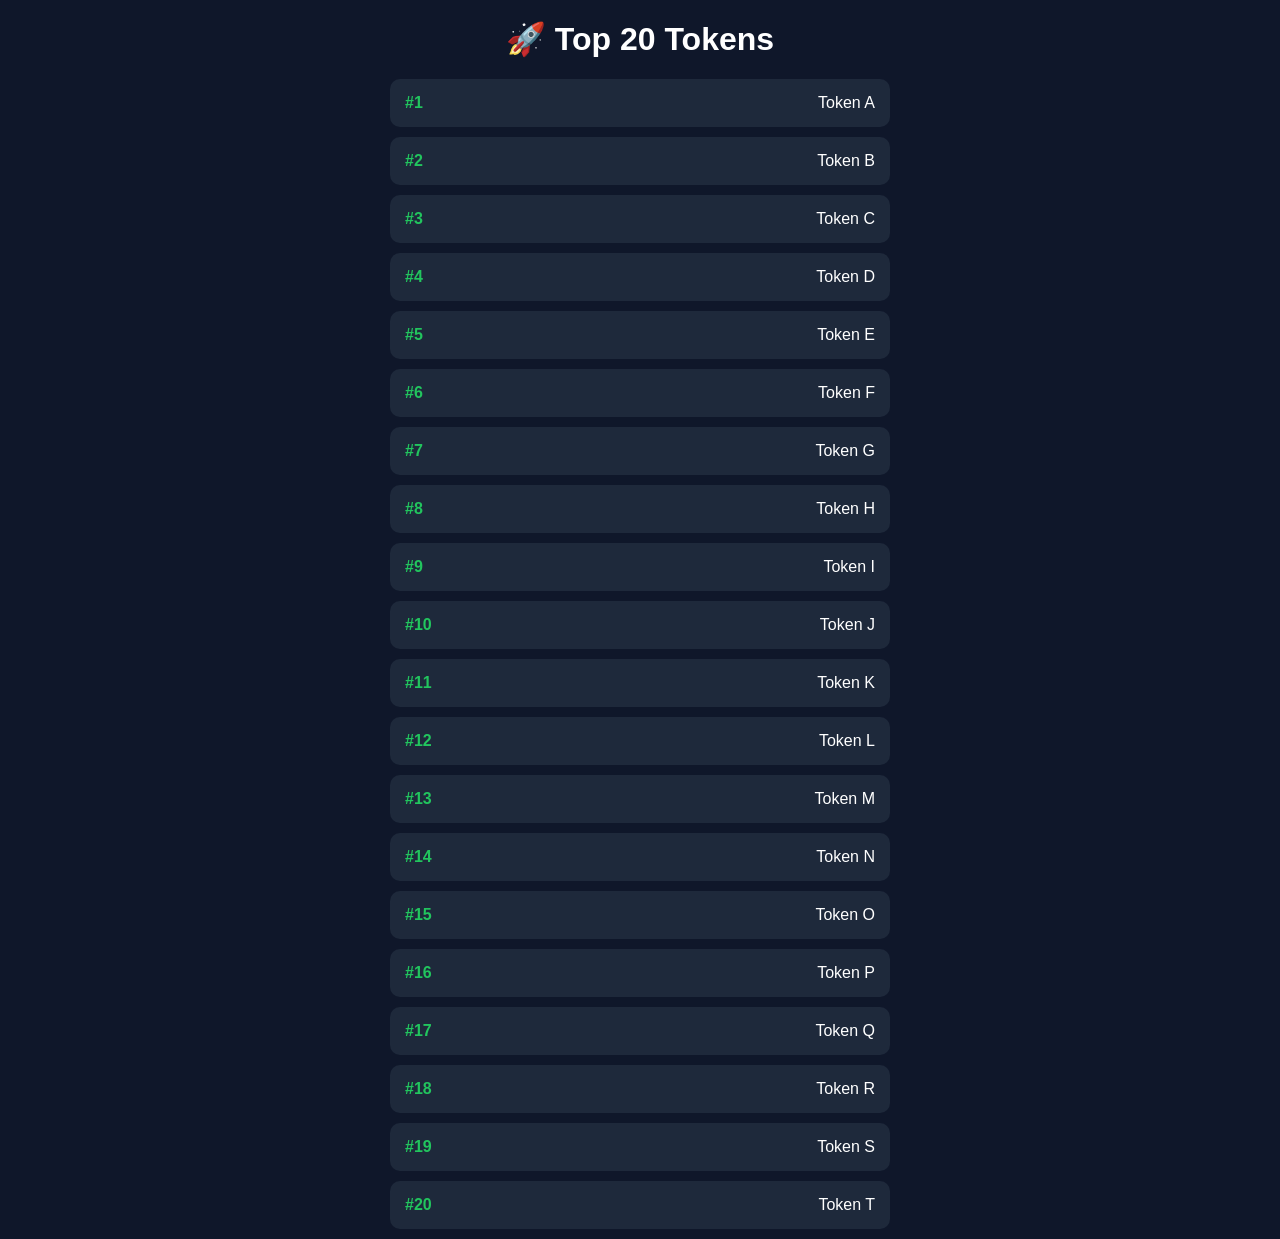
==== index.html @ 3c740f21 "Add index.html for Top Tokens display" ====
<!DOCTYPE html>
<html lang="en">
<head>
  <meta charset="UTF-8">
  <title>Top Tokens</title>
  <style>
    body {
      font-family: Arial;
      background: #0f172a;
      color: white;
      text-align: center;
    }

    h1 {
      margin-top: 20px;
    }

    .token-list {
      max-width: 500px;
      margin: auto;
      padding: 0;
    }

    .token {
      background: #1e293b;
      margin: 10px 0;
      padding: 15px;
      border-radius: 10px;
      display: flex;
      justify-content: space-between;
    }

    .rank {
      font-weight: bold;
      color: #22c55e;
    }
  </style>
</head>
<body>

<h1>🚀 Top 20 Tokens</h1>

<div class="token-list">

  <!-- Tokens 1 to 20 -->
  <div class="token"><span class="rank">#1</span> <span>Token A</span></div>
  <div class="token"><span class="rank">#2</span> <span>Token B</span></div>
  <div class="token"><span class="rank">#3</span> <span>Token C</span></div>
  <div class="token"><span class="rank">#4</span> <span>Token D</span></div>
  <div class="token"><span class="rank">#5</span> <span>Token E</span></div>
  <div class="token"><span class="rank">#6</span> <span>Token F</span></div>
  <div class="token"><span class="rank">#7</span> <span>Token G</span></div>
  <div class="token"><span class="rank">#8</span> <span>Token H</span></div>
  <div class="token"><span class="rank">#9</span> <span>Token I</span></div>
  <div class="token"><span class="rank">#10</span> <span>Token J</span></div>
  <div class="token"><span class="rank">#11</span> <span>Token K</span></div>
  <div class="token"><span class="rank">#12</span> <span>Token L</span></div>
  <div class="token"><span class="rank">#13</span> <span>Token M</span></div>
  <div class="token"><span class="rank">#14</span> <span>Token N</span></div>
  <div class="token"><span class="rank">#15</span> <span>Token O</span></div>
  <div class="token"><span class="rank">#16</span> <span>Token P</span></div>
  <div class="token"><span class="rank">#17</span> <span>Token Q</span></div>
  <div class="token"><span class="rank">#18</span> <span>Token R</span></div>
  <div class="token"><span class="rank">#19</span> <span>Token S</span></div>
  <div class="token"><span class="rank">#20</span> <span>Token T</span></div>

</div>

</body>
</html>
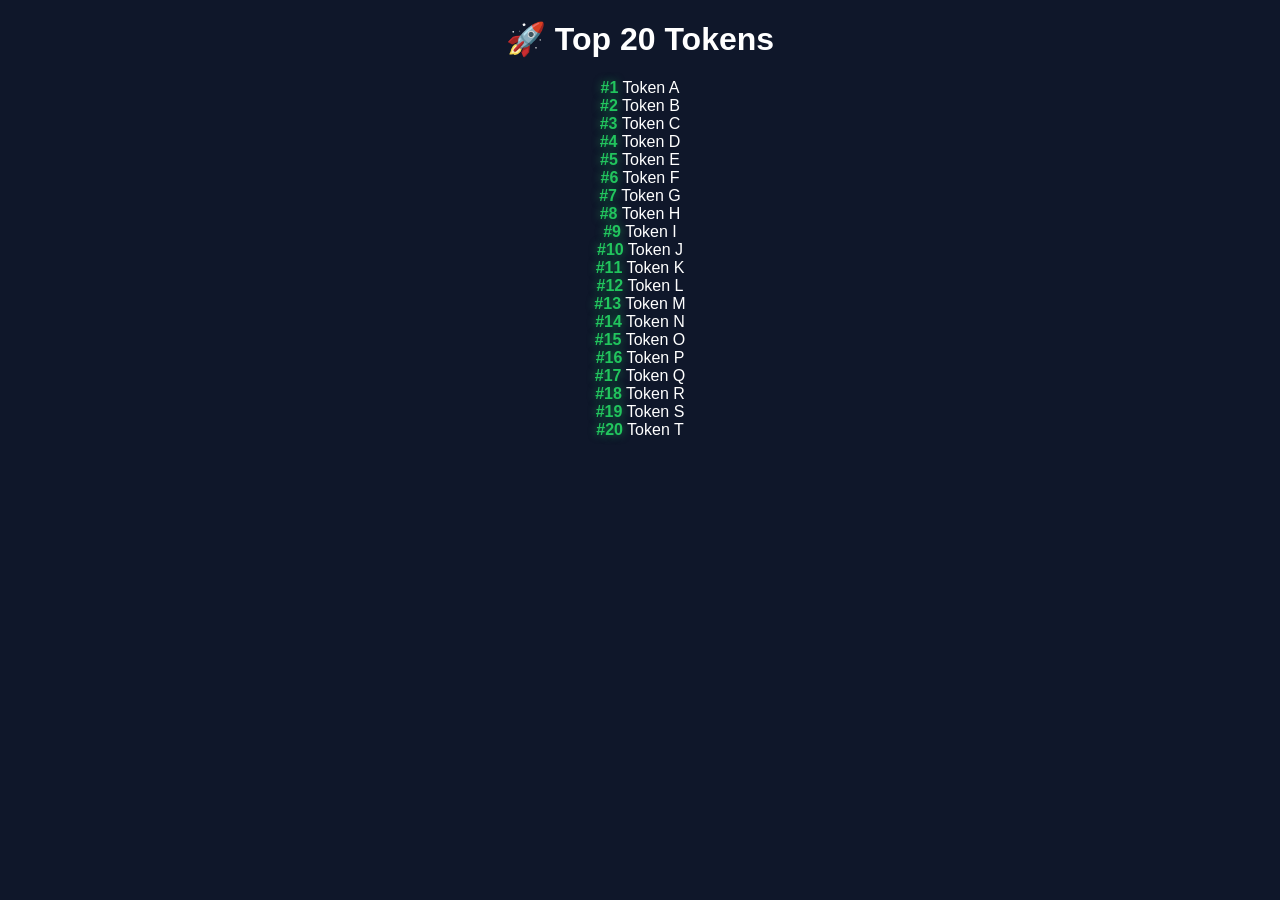
==== commit e082be28: "Update index.html" ====
--- a/index.html
+++ b/index.html
@@ -21,18 +21,34 @@
       padding: 0;
     }
 
-    .token {
-      background: #1e293b;
-      margin: 10px 0;
-      padding: 15px;
-      border-radius: 10px;
-      display: flex;
-      justify-content: space-between;
-    }
+    ..token {
+  background: #1e293b;
+  margin: 10px 0;
+  padding: 15px;
+  border-radius: 12px;
+  display: flex;
+  justify-content: space-between;
+  transition: all 0.25s ease;
+  cursor: pointer;
+}
 
-    .rank {
-      font-weight: bold;
-      color: #22c55e;
+/* Hover (desktop) */
+.token:hover {
+  transform: translateY(-5px) scale(1.02);
+  background: #334155;
+  box-shadow: 0 10px 25px rgba(0,0,0,0.4);
+}
+
+/* Click / tap (mobile) */
+.token:active {
+  transform: scale(0.97);
+  background: #475569;
+}
+
+  .rank {
+     font-weight: bold;
+     color: #22c55e;
+     text-shadow: 0 0 8px rgba(34,197,94,0.6);
     }
   </style>
 </head>
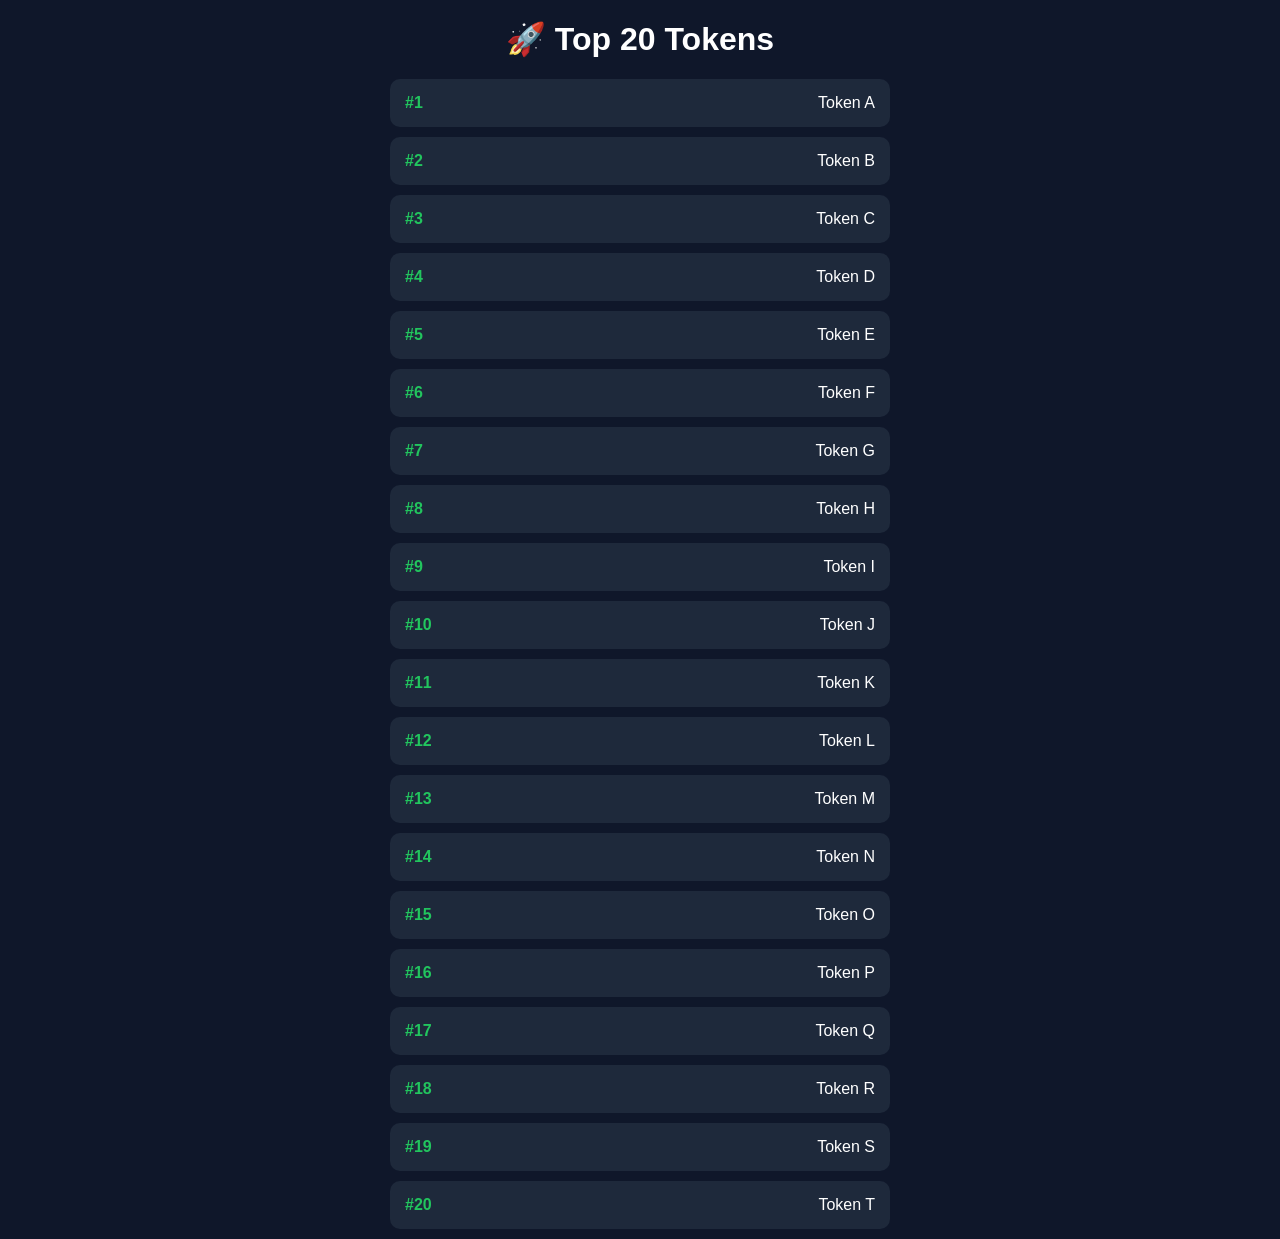
==== commit ef6883f5: "Refactor .token styles in index.html Updated the styling for the .token class and removed hover and " ====
--- a/index.html
+++ b/index.html
@@ -21,34 +21,18 @@
       padding: 0;
     }
 
-    ..token {
-  background: #1e293b;
-  margin: 10px 0;
-  padding: 15px;
-  border-radius: 12px;
-  display: flex;
-  justify-content: space-between;
-  transition: all 0.25s ease;
-  cursor: pointer;
-}
+    .token {
+      background: #1e293b;
+      margin: 10px 0;
+      padding: 15px;
+      border-radius: 10px;
+      display: flex;
+      justify-content: space-between;
+    }
 
-/* Hover (desktop) */
-.token:hover {
-  transform: translateY(-5px) scale(1.02);
-  background: #334155;
-  box-shadow: 0 10px 25px rgba(0,0,0,0.4);
-}
-
-/* Click / tap (mobile) */
-.token:active {
-  transform: scale(0.97);
-  background: #475569;
-}
-
-  .rank {
-     font-weight: bold;
-     color: #22c55e;
-     text-shadow: 0 0 8px rgba(34,197,94,0.6);
+    .rank {
+      font-weight: bold;
+      color: #22c55e;
     }
   </style>
 </head>
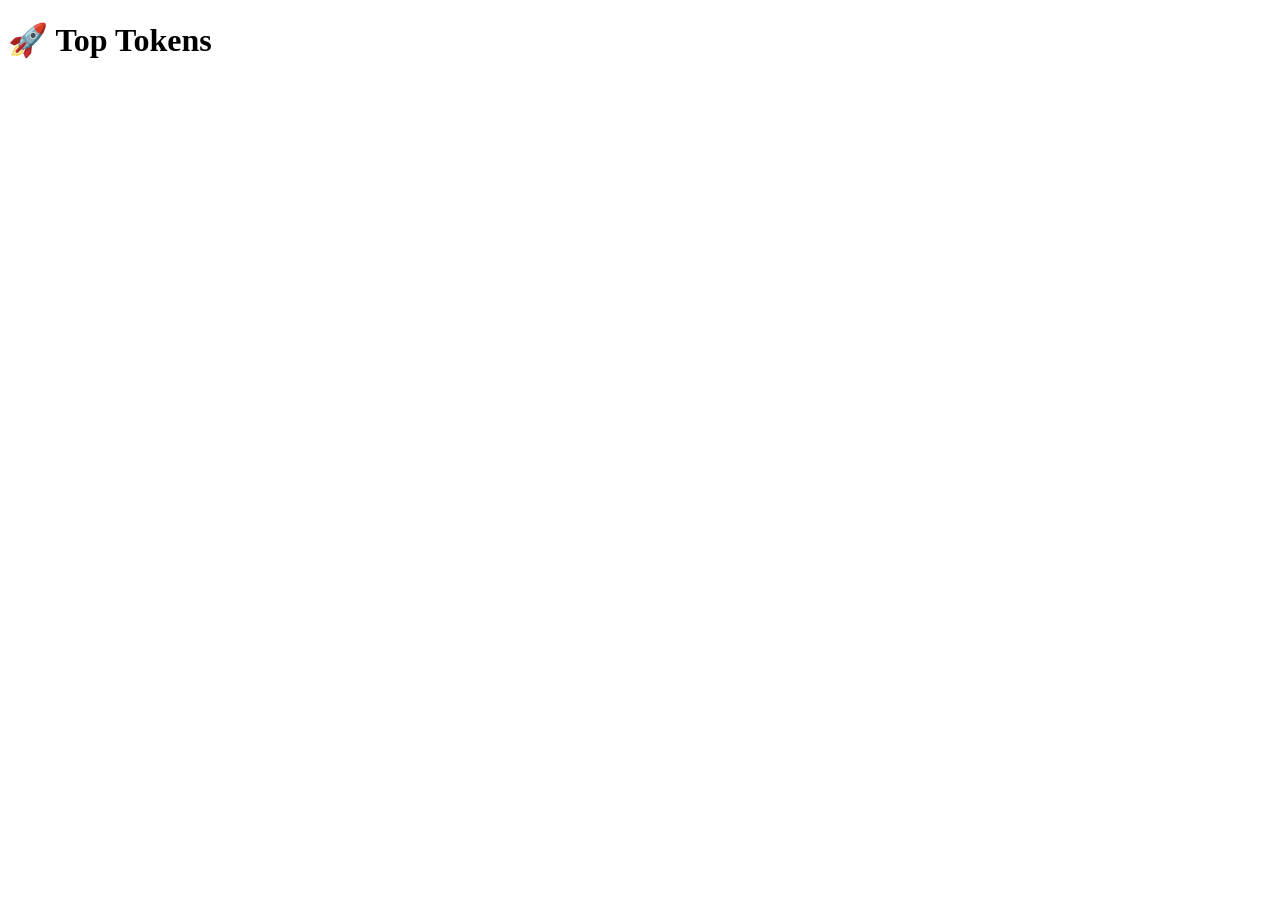
==== commit 504da25b: "Update title and structure of index.html" ====
--- a/index.html
+++ b/index.html
@@ -1,70 +1,16 @@
 <!DOCTYPE html>
-<html lang="en">
+<html>
 <head>
   <meta charset="UTF-8">
-  <title>Top Tokens</title>
-  <style>
-    body {
-      font-family: Arial;
-      background: #0f172a;
-      color: white;
-      text-align: center;
-    }
-
-    h1 {
-      margin-top: 20px;
-    }
-
-    .token-list {
-      max-width: 500px;
-      margin: auto;
-      padding: 0;
-    }
-
-    .token {
-      background: #1e293b;
-      margin: 10px 0;
-      padding: 15px;
-      border-radius: 10px;
-      display: flex;
-      justify-content: space-between;
-    }
-
-    .rank {
-      font-weight: bold;
-      color: #22c55e;
-    }
-  </style>
+  <title>Token Board</title>
+  <link rel="stylesheet" href="style.css">
 </head>
 <body>
 
-<h1>🚀 Top 20 Tokens</h1>
+<h1>🚀 Top Tokens</h1>
 
-<div class="token-list">
+<div id="tokenList" class="grid"></div>
 
-  <!-- Tokens 1 to 20 -->
-  <div class="token"><span class="rank">#1</span> <span>Token A</span></div>
-  <div class="token"><span class="rank">#2</span> <span>Token B</span></div>
-  <div class="token"><span class="rank">#3</span> <span>Token C</span></div>
-  <div class="token"><span class="rank">#4</span> <span>Token D</span></div>
-  <div class="token"><span class="rank">#5</span> <span>Token E</span></div>
-  <div class="token"><span class="rank">#6</span> <span>Token F</span></div>
-  <div class="token"><span class="rank">#7</span> <span>Token G</span></div>
-  <div class="token"><span class="rank">#8</span> <span>Token H</span></div>
-  <div class="token"><span class="rank">#9</span> <span>Token I</span></div>
-  <div class="token"><span class="rank">#10</span> <span>Token J</span></div>
-  <div class="token"><span class="rank">#11</span> <span>Token K</span></div>
-  <div class="token"><span class="rank">#12</span> <span>Token L</span></div>
-  <div class="token"><span class="rank">#13</span> <span>Token M</span></div>
-  <div class="token"><span class="rank">#14</span> <span>Token N</span></div>
-  <div class="token"><span class="rank">#15</span> <span>Token O</span></div>
-  <div class="token"><span class="rank">#16</span> <span>Token P</span></div>
-  <div class="token"><span class="rank">#17</span> <span>Token Q</span></div>
-  <div class="token"><span class="rank">#18</span> <span>Token R</span></div>
-  <div class="token"><span class="rank">#19</span> <span>Token S</span></div>
-  <div class="token"><span class="rank">#20</span> <span>Token T</span></div>
-
-</div>
-
+<script src="app.js"></script>
 </body>
 </html>
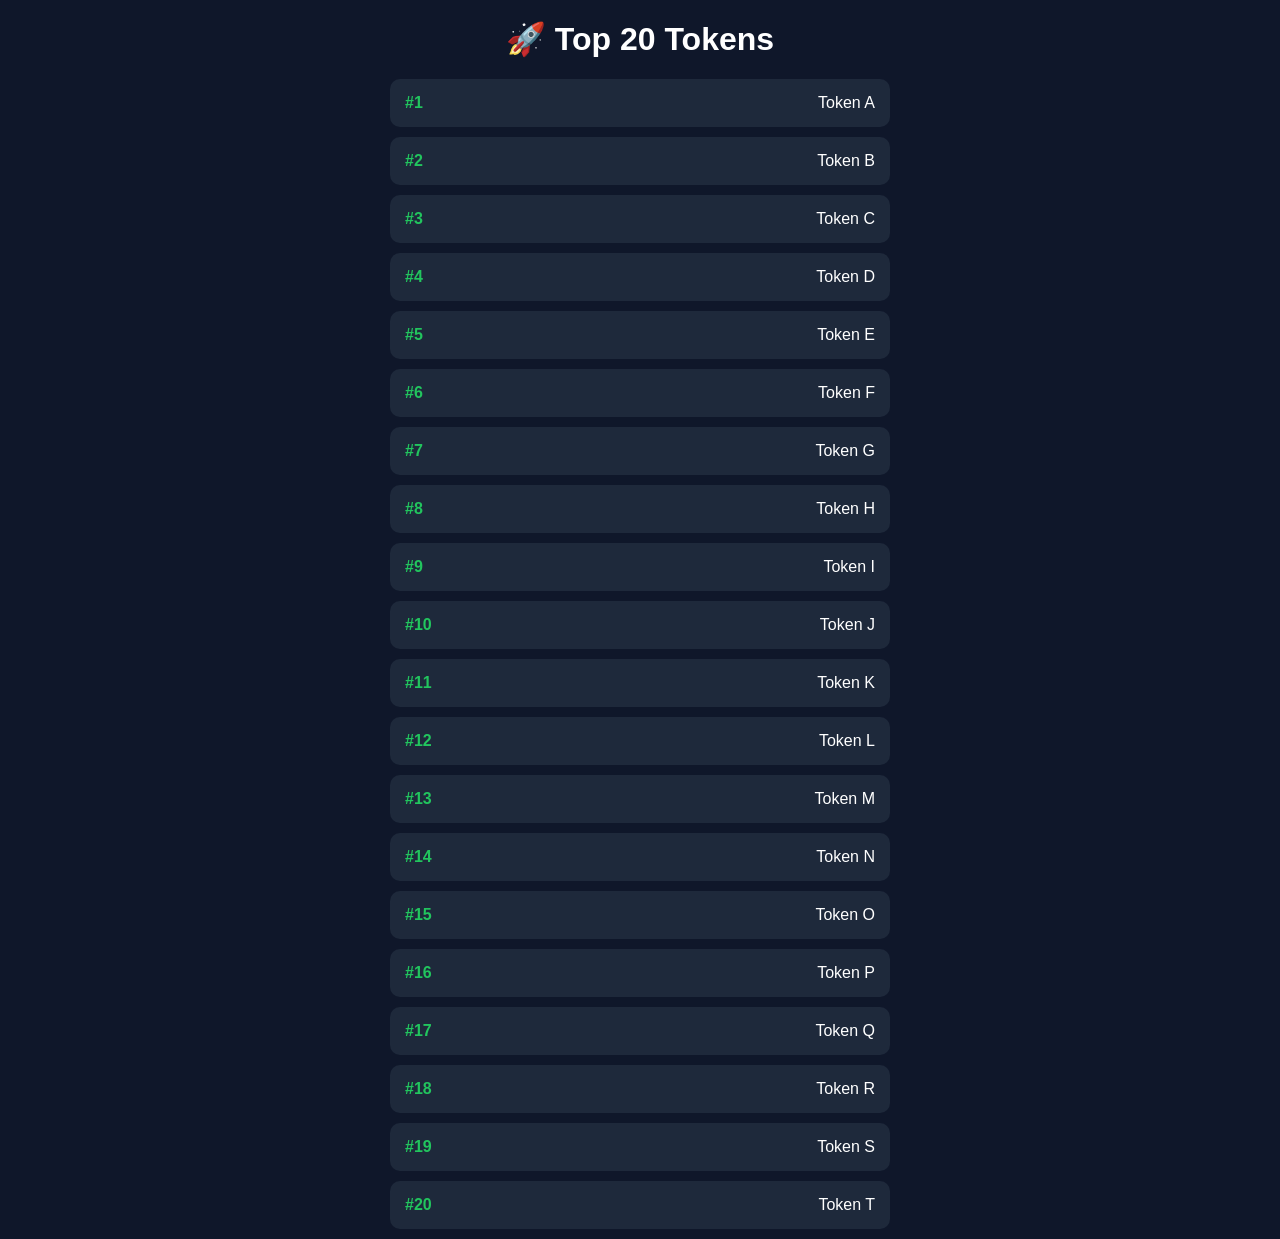
==== commit 519c69ee: "Update index.html" ====
--- a/index.html
+++ b/index.html
@@ -1,16 +1,70 @@
 <!DOCTYPE html>
-<html>
+<html lang="en">
 <head>
   <meta charset="UTF-8">
-  <title>Token Board</title>
-  <link rel="stylesheet" href="style.css">
+  <title>Top Tokens</title>
+  <style>
+    body {
+      font-family: Arial;
+      background: #0f172a;
+      color: white;
+      text-align: center;
+    }
+
+    h1 {
+      margin-top: 20px;
+    }
+
+    .token-list {
+      max-width: 500px;
+      margin: auto;
+      padding: 0;
+    }
+
+    .token {
+      background: #1e293b;
+      margin: 10px 0;
+      padding: 15px;
+      border-radius: 10px;
+      display: flex;
+      justify-content: space-between;
+    }
+
+    .rank {
+      font-weight: bold;
+      color: #22c55e;
+    }
+  </style>
 </head>
 <body>
 
-<h1>🚀 Top Tokens</h1>
+<h1>🚀 Top 20 Tokens</h1>
 
-<div id="tokenList" class="grid"></div>
+<div class="token-list">
 
-<script src="app.js"></script>
+  <!-- Tokens 1 to 20 -->
+  <div class="token"><span class="rank">#1</span> <span>Token A</span></div>
+  <div class="token"><span class="rank">#2</span> <span>Token B</span></div>
+  <div class="token"><span class="rank">#3</span> <span>Token C</span></div>
+  <div class="token"><span class="rank">#4</span> <span>Token D</span></div>
+  <div class="token"><span class="rank">#5</span> <span>Token E</span></div>
+  <div class="token"><span class="rank">#6</span> <span>Token F</span></div>
+  <div class="token"><span class="rank">#7</span> <span>Token G</span></div>
+  <div class="token"><span class="rank">#8</span> <span>Token H</span></div>
+  <div class="token"><span class="rank">#9</span> <span>Token I</span></div>
+  <div class="token"><span class="rank">#10</span> <span>Token J</span></div>
+  <div class="token"><span class="rank">#11</span> <span>Token K</span></div>
+  <div class="token"><span class="rank">#12</span> <span>Token L</span></div>
+  <div class="token"><span class="rank">#13</span> <span>Token M</span></div>
+  <div class="token"><span class="rank">#14</span> <span>Token N</span></div>
+  <div class="token"><span class="rank">#15</span> <span>Token O</span></div>
+  <div class="token"><span class="rank">#16</span> <span>Token P</span></div>
+  <div class="token"><span class="rank">#17</span> <span>Token Q</span></div>
+  <div class="token"><span class="rank">#18</span> <span>Token R</span></div>
+  <div class="token"><span class="rank">#19</span> <span>Token S</span></div>
+  <div class="token"><span class="rank">#20</span> <span>Token T</span></div>
+
+</div>
+
 </body>
 </html>
